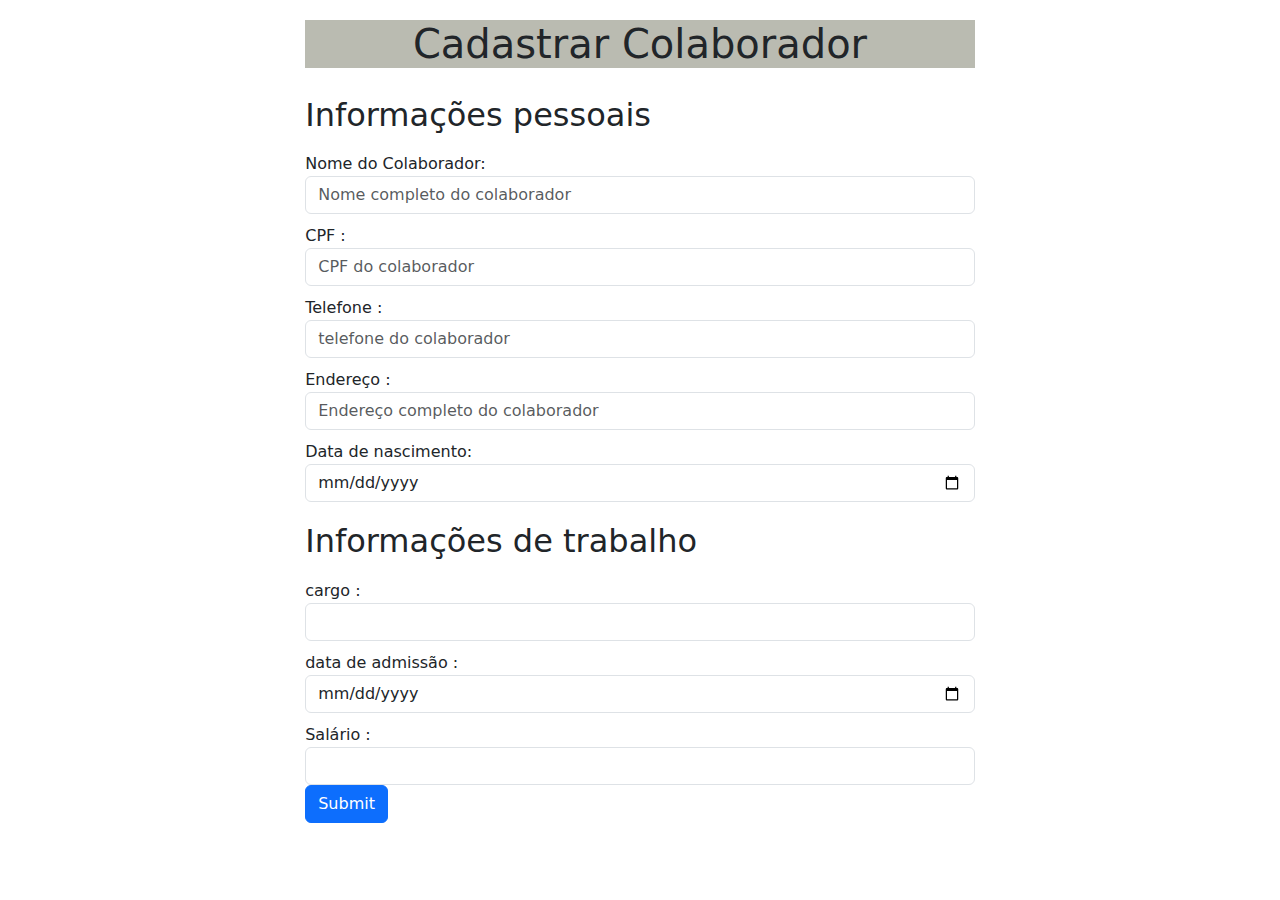
==== cadastro funcionario/cadastro_funcionario.html @ 249e144e "adicionei uma nova pagina de cadastro de funcionario" ====
<!DOCTYPE html>
<html lang="pt-br">
<head>
    <meta charset="UTF-8">
    <meta name="viewport" content="width=device-width, initial-scale=1.0">
    <title>Gestão de rh</title>
    <link rel="stylesheet" href="cadastro_funcionario.css">
    <link rel="shortcut icon" href="/imagem/favicon.png" type="image/x-icon">
    <link href="https://cdn.jsdelivr.net/npm/bootstrap@5.3.3/dist/css/bootstrap.min.css" rel="stylesheet" integrity="sha384-QWTKZyjpPEjISv5WaRU9OFeRpok6YctnYmDr5pNlyT2bRjXh0JMhjY6hW+ALEwIH" crossorigin="anonymous">
</head>
<body>

    <div class="container">
        <form>
            <div class="form-group">
    
                <h1>Cadastrar Colaborador</h1>
    
                <h2>Informações pessoais</h2>
    
                <label for="">Nome do Colaborador:</label>
                <input type="text" class="form-control" id=""  placeholder="Nome completo do colaborador">
    
                <label for="">CPF :</label>
                <input type="number" class="form-control" id=""  placeholder="CPF do colaborador">
    
                <label for="">Telefone :</label>
                <input type="number" class="form-control" id=""  placeholder="telefone do colaborador">
    
                <label for="">Endereço :</label>
                <input type="text" class="form-control" id=""  placeholder="Endereço completo do colaborador">
    
                <label for="">Data de nascimento:</label>
                <input type="date" class="form-control" id="">
    
                <h2>Informações de trabalho</h2>
    
                <label for="">cargo :</label>
                <input type="text" class="form-control" name="cargo" id="cargo">
    
                <label for="">data de admissão :</label>
                <input type="date" class="form-control" name="data_de_admissao" id="data_de_admissao">
    
                <label for="">Salário :</label>
                <input type="number" class="form-control" name="salario" id="salario">
    
             </div>
    
            <button type="submit" class="btn btn-primary">Submit</button>
        </form>
    </div>

    


</body>
</html>
---- cadastro funcionario/cadastro_funcionario.css ----
*{
    margin: 0px;
    padding: 0px;
    border: 0px;
}

:root{
    --color1: #BABBB1;
    --color2: #383835;
    --color3: #383835c2;
}

.container{
    margin-top: 20px;
}

h1{
    text-align: center;
    background-color: var(--color1);
}

h2{
    padding-top: 20px;
}

form{
    margin: auto;
    width: 60%;
}

label{
    margin-top: 10px; 
}

.btn btn-primary{
    width: 100px;
}
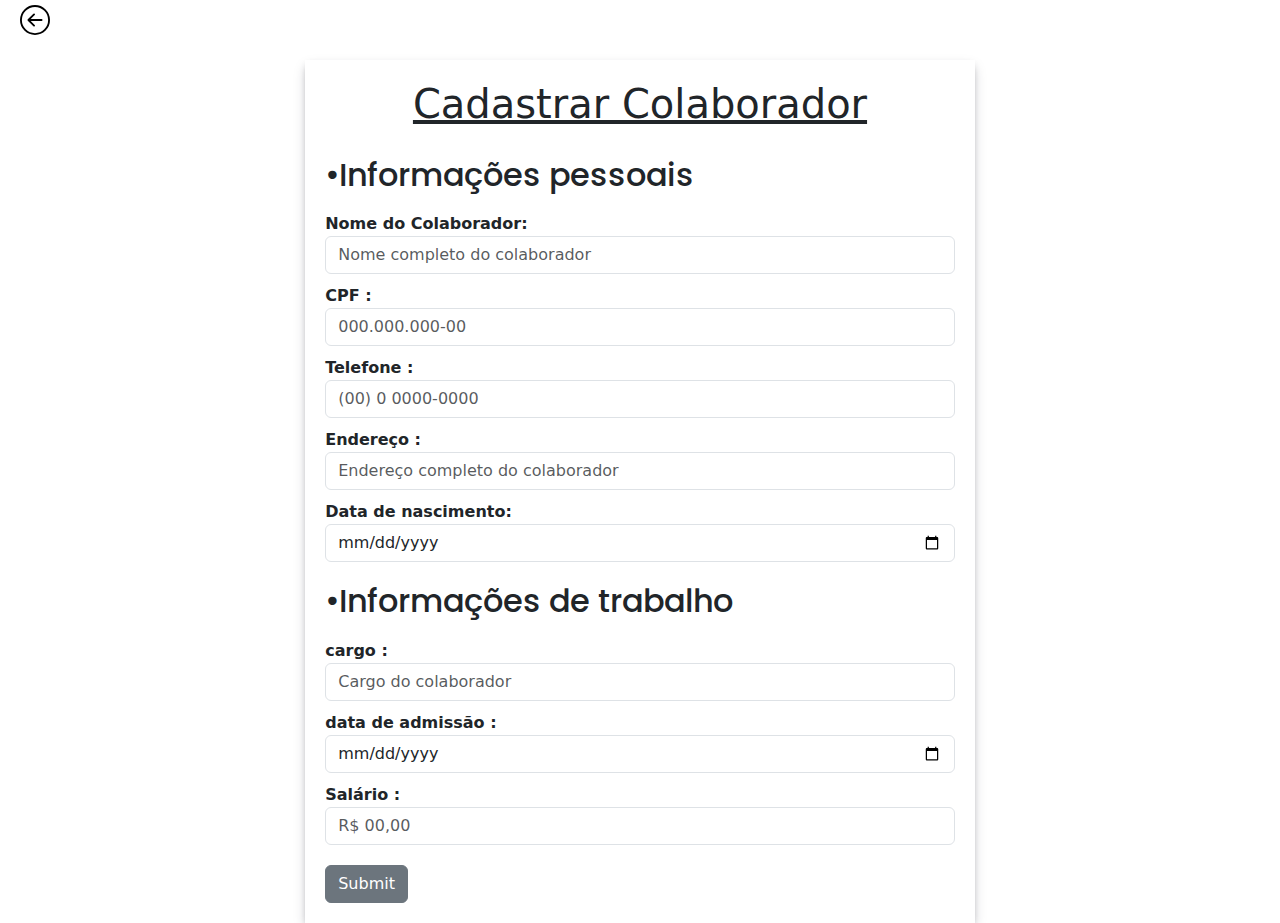
==== commit 8c800a24: "mudança no cadastro funcionario e na pagina inicial" ====
--- a/cadastro funcionario/cadastro_funcionario.html
+++ b/cadastro funcionario/cadastro_funcionario.html
@@ -9,44 +9,50 @@
     <link href="https://cdn.jsdelivr.net/npm/bootstrap@5.3.3/dist/css/bootstrap.min.css" rel="stylesheet" integrity="sha384-QWTKZyjpPEjISv5WaRU9OFeRpok6YctnYmDr5pNlyT2bRjXh0JMhjY6hW+ALEwIH" crossorigin="anonymous">
 </head>
 <body>
+    
+    <a href="../tela inicial/Tela_inicial.html">
+        <svg xmlns="http://www.w3.org/2000/svg" width="30" height="30" fill="currentColor" class="bi bi-arrow-left-circle" viewBox="0 0 16 16">
+            <path fill-rule="evenodd" d="M1 8a7 7 0 1 0 14 0A7 7 0 0 0 1 8m15 0A8 8 0 1 1 0 8a8 8 0 0 1 16 0m-4.5-.5a.5.5 0 0 1 0 1H5.707l2.147 2.146a.5.5 0 0 1-.708.708l-3-3a.5.5 0 0 1 0-.708l3-3a.5.5 0 1 1 .708.708L5.707 7.5z"/>
+          </svg>
+    </a>
 
     <div class="container">
         <form>
             <div class="form-group">
-    
+
                 <h1>Cadastrar Colaborador</h1>
     
-                <h2>Informações pessoais</h2>
+                <h2>•Informações pessoais</h2>
     
-                <label for="">Nome do Colaborador:</label>
+                <label for=""><b>Nome do Colaborador:</b></label>
                 <input type="text" class="form-control" id=""  placeholder="Nome completo do colaborador">
     
-                <label for="">CPF :</label>
-                <input type="number" class="form-control" id=""  placeholder="CPF do colaborador">
+                <label for=""> <b>CPF :</b></label>
+                <input type="number" class="form-control" id=""  placeholder="000.000.000-00">
     
-                <label for="">Telefone :</label>
-                <input type="number" class="form-control" id=""  placeholder="telefone do colaborador">
+                <label for=""><b>Telefone :</b></label>
+                <input type="number" class="form-control" id=""  placeholder="(00) 0 0000-0000">
     
-                <label for="">Endereço :</label>
+                <label for=""><b>Endereço :</b></label>
                 <input type="text" class="form-control" id=""  placeholder="Endereço completo do colaborador">
     
-                <label for="">Data de nascimento:</label>
+                <label for=""><b>Data de nascimento:</b></label>
                 <input type="date" class="form-control" id="">
     
-                <h2>Informações de trabalho</h2>
+                <h2>•Informações de trabalho</h2>
     
-                <label for="">cargo :</label>
-                <input type="text" class="form-control" name="cargo" id="cargo">
+                <label for=""><b>cargo :</b></label>
+                <input type="text" class="form-control" name="cargo" id="cargo" placeholder="Cargo do colaborador">
     
-                <label for="">data de admissão :</label>
+                <label for=""><b>data de admissão :</b></label>
                 <input type="date" class="form-control" name="data_de_admissao" id="data_de_admissao">
     
-                <label for="">Salário :</label>
-                <input type="number" class="form-control" name="salario" id="salario">
+                <label for=""><b>Salário :</b></label>
+                <input type="number" class="form-control" name="salario" id="salario" placeholder="R$ 00,00">
     
-             </div>
-    
-            <button type="submit" class="btn btn-primary">Submit</button>
+             </div><b></b>
+            
+            <button type="button" class="btn btn-secondary btn-block">Submit</button>
         </form>
     </div>
 
--- a/cadastro funcionario/cadastro_funcionario.css
+++ b/cadastro funcionario/cadastro_funcionario.css
@@ -1,3 +1,5 @@
+@import url('https://fonts.googleapis.com/css2?family=Passion+One:wght@400;700;900&family=Poppins:ital,wght@0,100;0,200;0,300;0,400;0,500;0,600;0,700;0,800;0,900;1,100;1,200;1,300;1,400;1,500;1,600;1,700;1,800;1,900&family=Sriracha&display=swap');
+
 *{
     margin: 0px;
     padding: 0px;
@@ -10,29 +12,45 @@
     --color3: #383835c2;
 }
 
+body{
+    font-family: "Poppins", sans-serif;
+}
+
 .container{
     margin-top: 20px;
 }
 
 h1{
     text-align: center;
-    background-color: var(--color1);
+    text-decoration: underline;
 }
 
 h2{
     padding-top: 20px;
+    font-family: "Poppins", sans-serif;
+    
 }
 
 form{
     margin: auto;
     width: 60%;
+    box-shadow: rgba(30, 30, 52, 0.25) 0px 6px 12px -2px, rgba(0, 0, 0, 0.3) 0px 3px 7px -3px;
+    padding: 20px;
 }
 
 label{
     margin-top: 10px; 
 }
 
-.btn btn-primary{
-    width: 100px;
+#salario{
+    margin-bottom: 20px;
 }
 
+svg{
+    color: black;
+    margin: 5px 20px;
+}
+
+svg:hover{
+    color: rgb(182, 28, 28);
+}
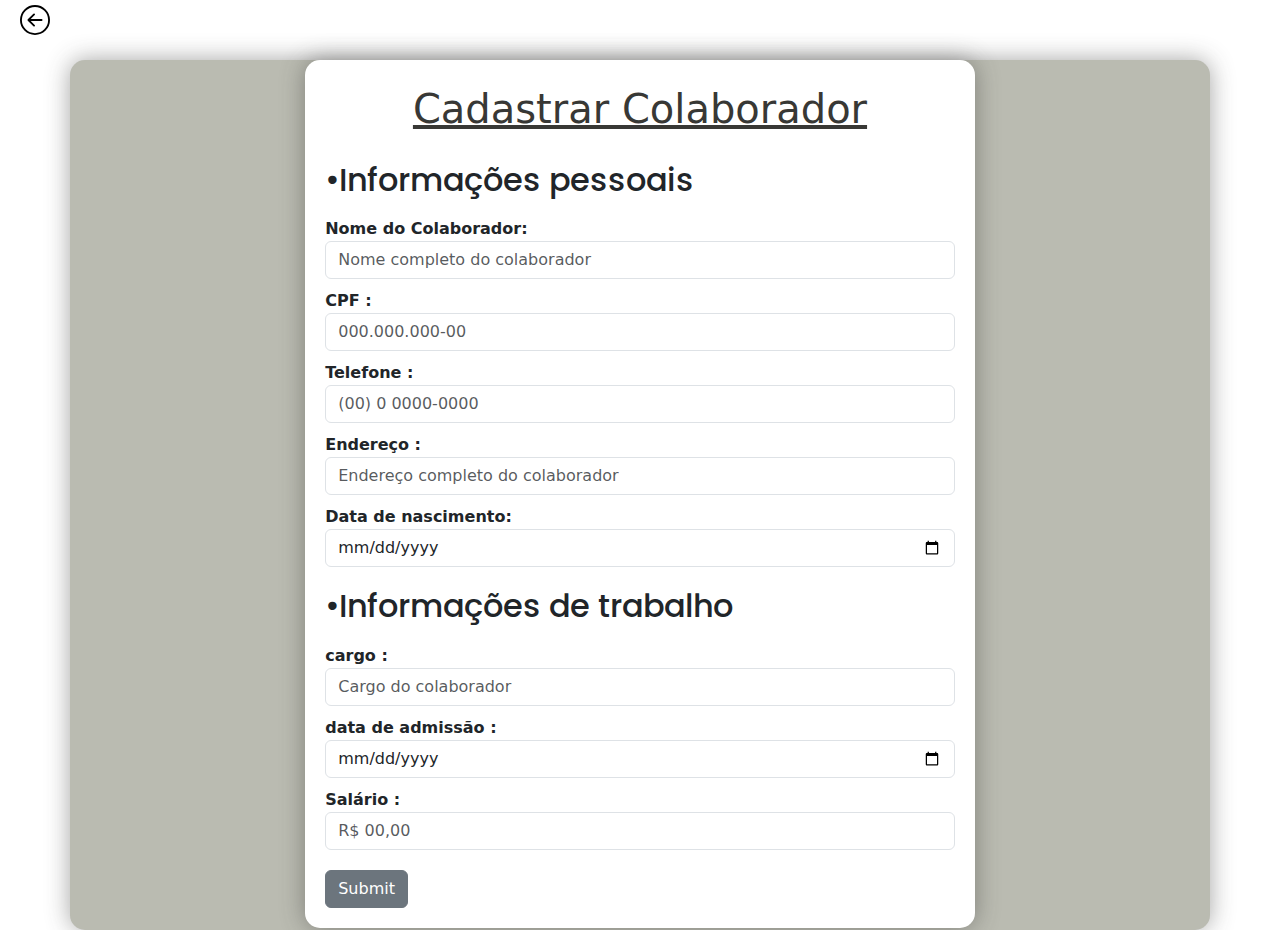
==== commit ddd00728: "alterações no cadastro colaborador" ====
--- a/cadastro funcionario/cadastro_funcionario.html
+++ b/cadastro funcionario/cadastro_funcionario.html
@@ -56,8 +56,5 @@
         </form>
     </div>
 
-    
-
-
 </body>
 </html>--- a/cadastro funcionario/cadastro_funcionario.css
+++ b/cadastro funcionario/cadastro_funcionario.css
@@ -18,24 +18,34 @@
 
 .container{
     margin-top: 20px;
+    background-color: var(--color1);
+    border-radius: 15px;
+    height: 870px;
+    box-shadow: 0px 0px 25px #38383574;
 }
 
-h1{
+.form-group{
+    padding-top: 5px;
+}
+
+.form-group h1{
     text-align: center;
     text-decoration: underline;
+    color: var(--color2);
 }
 
 h2{
     padding-top: 20px;
     font-family: "Poppins", sans-serif;
-    
 }
 
 form{
     margin: auto;
     width: 60%;
-    box-shadow: rgba(30, 30, 52, 0.25) 0px 6px 12px -2px, rgba(0, 0, 0, 0.3) 0px 3px 7px -3px;
+    box-shadow: 0px 0px 25px #38383574;
     padding: 20px;
+    background-color: white;
+    border-radius: 15px;
 }
 
 label{
